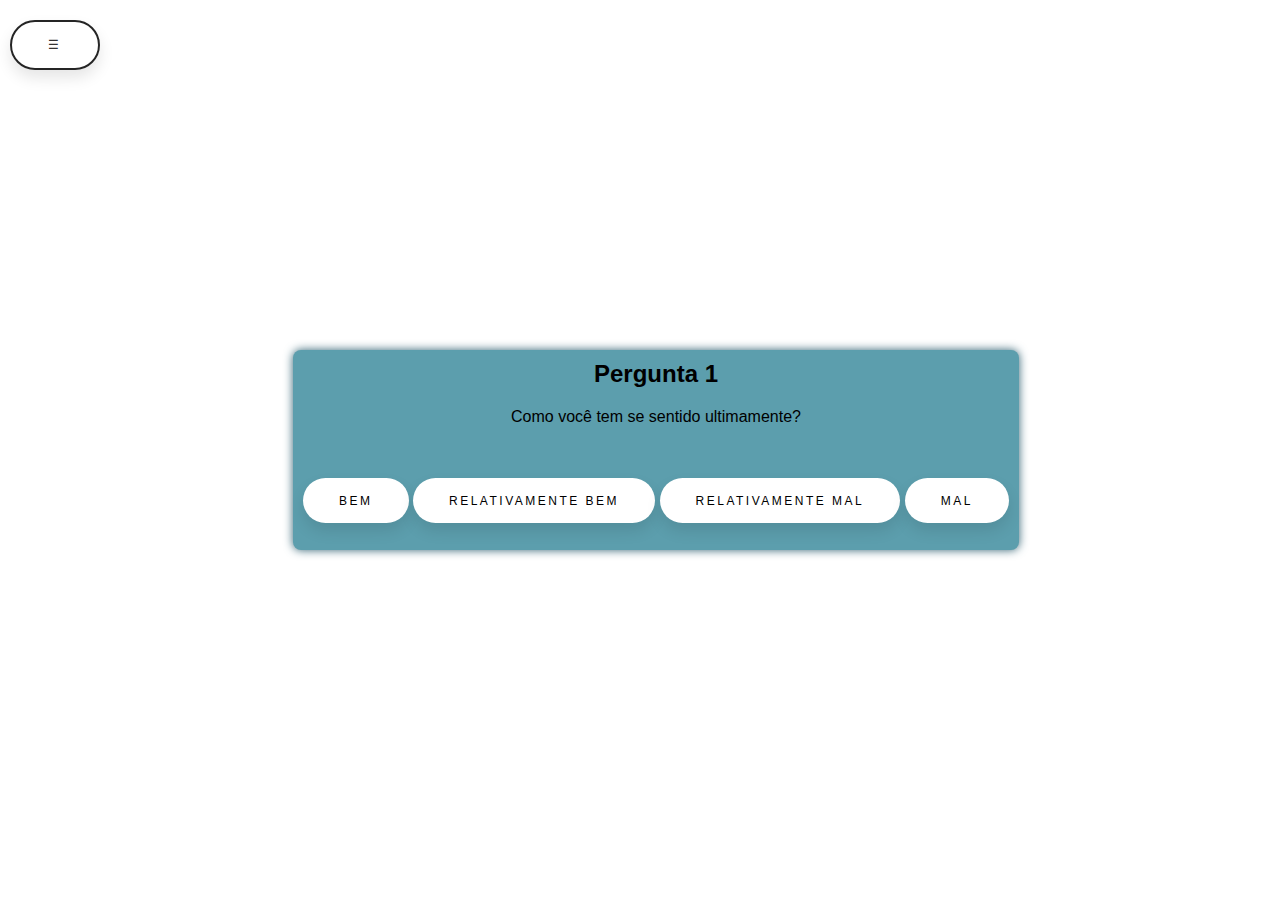
==== index.html @ 70db5748 "new page (working), new drawer button and working drawer!" ====
<!DOCTYPE html>
<html lang="en">
<head>
    <meta charset="UTF-8">
    <meta name="viewport" content="width=device-width, initial-scale=1.0">
    <title>Questionário</title>
    <link rel="stylesheet" href="style.css">
</head>
<body>
    <!-- Menu Lateral -->  
    
    <!-- Final do Menu Lateral -->  

    <!-- HTML Do Menu Lateral -->  

    <div id="sidebar" class="sidebar">
        <a href="javascript:void(0)" class="closebtn" onclick="closeNav()">×</a>
        <a href="sobre.html">Sobre nós</a>
    </div>

    <div id="main">
        <button class="openbtn" id="openbtn" onclick="openNav()">☰</button>
    </div>

    <!-- Final HTML Do Menu Lateral -->  



    <!-- PERGUNTAS -->  
    <div>
    <div class="container">
        <div class="question" id="question1" style="display: block;">
            <h2>Pergunta 1</h2>
            <p>Como você tem se sentido ultimamente?</p> <br> <br>
            <button class="btn" onclick="answerQuestion(1, 10)">Bem</button>
            <button class="btn" onclick="answerQuestion(1, 5)">Relativamente Bem</button>
            <button class="btn" onclick="answerQuestion(1, -5)">Relativamente Mal</button>
            <button class="btn" onclick="answerQuestion(1, -10)">Mal</button>
        </div>

        <div class="question" id="question2">
            <h2>Pergunta 2</h2>
            <p>Existe algo que esteja te incomodando ou te preocupando muito?</p><br><br>
            <button onclick="answerQuestion(2, 10)">Sim</button>
            <button onclick="answerQuestion(2, 5)">Relativamente Sim</button>
            <button onclick="answerQuestion(2, -5)">Relativamente Não</button>
            <button onclick="answerQuestion(2, -10)">Não</button>
        </div>

        <div class="question" id="question3">
            <h2>Pergunta 3</h2>
            <p>Você tem encontrado dificuldades para dormir ou descansar bem?</p><br><br>
            <button onclick="answerQuestion(3, 10)">Sim</button>
            <button onclick="answerQuestion(3, 5)">Relativamente Sim</button>
            <button onclick="answerQuestion(3, -5)">Relativamente Não</button>
            <button onclick="answerQuestion(3, -10)">Não</button>
        </div>

        <div class="question" id="question4">
            <h2>Pergunta 4</h2>
            <p>Como você está lidando com o estresse do dia a dia?</p><br><br>
            <button onclick="answerQuestion(4, 10)">Bem</button>
            <button onclick="answerQuestion(4, 5)">Relativamente Bem</button>
            <button onclick="answerQuestion(4, -5)">Relativamente Mal</button>
            <button onclick="answerQuestion(4, -10)">Mal</button>
        </div>

        <div class="question" id="question5">
            <h2>Pergunta 5</h2>
            <p>Você tem notado mudanças no seu apetite ultimamente?</p><br><br>
            <button onclick="answerQuestion(5, 10)">Sim</button>
            <button onclick="answerQuestion(5, 5)">Relativamente Sim</button>
            <button onclick="answerQuestion(5, -5)">Relativamente Não</button>
            <button onclick="answerQuestion(5, -10)">Não</button>
        </div>

        <div class="question" id="question6">
            <h2>Pergunta 6</h2>
            <p>Existe alguma atividade que costumava te trazer prazer?</p><br><br>
            <button onclick="answerQuestion(6, 10)">Sim</button>
            <button onclick="answerQuestion(6, 5)">Relativamente Sim</button>
            <button onclick="answerQuestion(6, -5)">Relativamente Não</button>
            <button onclick="answerQuestion(6, -10)">Não</button>
        </div>

        <div class="question" id="question7">
            <h2>Pergunta 7</h2>
            <p>Você se sente apoiado/a pelas pessoas ao seu redor?</p><br><br>
            <button onclick="answerQuestion(7, 10)">Sim</button>
            <button onclick="answerQuestion(7, 5)">Relativamente Sim</button>
            <button onclick="answerQuestion(7, -5)">Relativamente Não</button>
            <button onclick="answerQuestion(7, -10)">Não</button>
        </div>

        <div class="question" id="question8">
            <h2>Pergunta 8</h2>
            <p>Você já considerou buscar ajuda profissional para lidar com o que você tem?</p><br><br>
            <button onclick="answerQuestion(8, 10)">Sim</button>
            <button onclick="answerQuestion(8, 5)">Relativamente Sim</button>
            <button onclick="answerQuestion(8, -5)">Relativamente Não</button>
            <button onclick="answerQuestion(8, -10)">Não</button>
        </div>

        <div class="question" id="question9">
            <h2>Pergunta 9</h2>
            <p>Você consegue se concentrar nas suas atividades diárias sem dificuldade?</p><br><br>
            <button onclick="answerQuestion(9, 10)">Sim</button>
            <button onclick="answerQuestion(9, 5)">Relativamente Sim</button>
            <button onclick="answerQuestion(9, -5)">Relativamente Não</button>
            <button onclick="answerQuestion(9, -10)">Sim</button>
        </div>

        <div class="question" id="question10">
            <h2>Pergunta 10</h2>
            <p>Você tem tido pensamentos negativos que têm persistido?</p><br><br>
            <button onclick="answerQuestion(10, 10)">Sim</button>
            <button onclick="answerQuestion(10, 5)">Relativamente Sim</button>
            <button onclick="answerQuestion(10, -5)">Relativamente Não</button>
            <button onclick="answerQuestion(10, -10)">Não</button>
        </div>
    </div>
    </div>
    <!-- FINAL DAS PERGUNTAS -->  


    <script>
        // Script para abrir tela lateral
        function openNav() {
            document.getElementById("sidebar").style.width = "250px";
            document.getElementById("main").style.marginLeft = "250px";
        }

        function closeNav() {
            document.getElementById("sidebar").style.width = "0";
            document.getElementById("main").style.marginLeft= "0";
        }
        
        // Final script para abrir tela lateral
        
        // Script para definir valores
        let score = 100;

        function answerQuestion(questionNumber, points) {
            score += points;
            document.getElementById('question' + questionNumber).style.display = 'none';

            if (questionNumber < 10) {
                document.getElementById('question' + (questionNumber + 1)).style.display = 'block';
            } else {
                displayResult();
            }
        }

        function displayResult() {
            let grade;
            if (score >= 75) {
                grade = "A";
            } else if (score >= 50) {
                grade = "B";
            } else if (score >= 25) {
                grade = "C";
            } else if (score >= 0) {
                grade = "D";
            }
            alert(`Sua pontuação final é: ${score}\n\nResultado: "${grade}"`);
        }
        // Final do script para definir valores
    </script>
</body>
</html>
---- style.css ----
/* Caixa central  */
body {
    font-family: Arial, sans-serif;
    background-color: #FFFFFF;
    display: flex;
    justify-content: center;
    align-items: center;
    height: 100vh;
    margin: 0;
}


.container {
    background-color: #5C9EAD;
    padding: 20px;
    box-shadow: 0 0 10px rgba(50, 98, 115);
    border-radius: 8px;
    text-align: center;
    height: 180px;
    padding: 10px;
}

.question {
    display: none;
}

.question h2 {
    margin-top: 0;
}

/* Canto superior esquerdo para barra lateral */
.hamburger {
    display: flex;
    position: absolute;
    top: 15px;
    left: 15px;
    cursor: pointer;
  }
  
  .hamburger input {
    display: none;
  }
  
  .hamburger svg {
    height: 3em;
    transition: transform 600ms cubic-bezier(0.4, 0, 0.2, 1);
  }
  
  .line {
    fill: none;
    stroke: rgb(0, 0, 0);
    stroke-linecap: round;
    stroke-linejoin: round;
    stroke-width: 3;
    transition: stroke-dasharray 600ms cubic-bezier(0.4, 0, 0.2, 1),
                stroke-dashoffset 600ms cubic-bezier(0.4, 0, 0.2, 1);
  }
  
  .line-top-bottom {
    stroke-dasharray: 12 63;
  }
  
  .hamburger input:checked + svg {
    transform: rotate(-45deg);
  }
  
  .hamburger input:checked + svg .line-top-bottom {
    stroke-dasharray: 20 300;
    stroke-dashoffset: -32.42;
  }
  

/* Final da barra lateral */

/* Botões */
button {
    padding: 1.3em 3em;
    font-size: 12px;
    text-transform: uppercase;
    letter-spacing: 2.5px;
    font-weight: 500;
    color: #000;
    background-color: #fff;
    border: none;
    border-radius: 45px;
    box-shadow: 0px 8px 15px rgba(0, 0, 0, 0.1);
    transition: all 0.3s ease 0s;
    cursor: pointer;
    outline: none;
  }
  
  button:hover {
    background-color: #23c483;
    box-shadow: 0px 15px 20px rgba(46, 229, 157, 0.4);
    color: #fff;
    transform: translateY(-7px);
  }
  
  button:active {
    transform: translateY(-1px);
  }
/* Final botões */

/* Barra lateral central */

.sidebar {
    height: 100%;
    width: 0;
    position: fixed;
    z-index: 1;
    top: 0px;
    left: 0;
    background-color: #111;
    overflow-x: hidden;
    transition: 0.5s;
    padding-top: 60px;
}

.sidebar a {
    padding: 8px 8px 8px 32px;
    text-decoration: none;
    font-size: 25px;
    color: #818181;
    display: block;
    transition: 0.3s;
}

.sidebar a:hover {
    color: #f1f1f1;
}

.sidebar .closebtn {
    position: absolute;
    top: 0;
    right: 25px;
    font-size: 36px;
    margin-left: 50px;
}

#openbtn {
        height: 50px;
        position: absolute;
        background-color: transparent;
        top: 20px;
        left: 10px;
        cursor: pointer;
        border: 2px solid #252525;
        overflow: hidden;
        border-radius: 30px;
        color: #333;
        transition: all 0.5s ease-in-out; 
}
#openbtn::after {
        content: "";
        position: absolute;
        left: 0;
        top: 0;
        transition: all 0.5s ease-in-out;
        background-color: #333;
        border-radius: 30px;
        visibility: hidden;
        height: 10px;
        width: 10px;
        z-index: -1;
      }

#openbtn:hover {
    box-shadow: 1px 1px 200px #252525;
    color: #fff;
    border: none;
  }
#openbtn:hover::after {
    visibility: visible;
    transform: scale(100) translateX(1px);
  }

#main {
    transition: margin-left .5s;
    padding: 16px;
}

/* Final da barra lateral central */
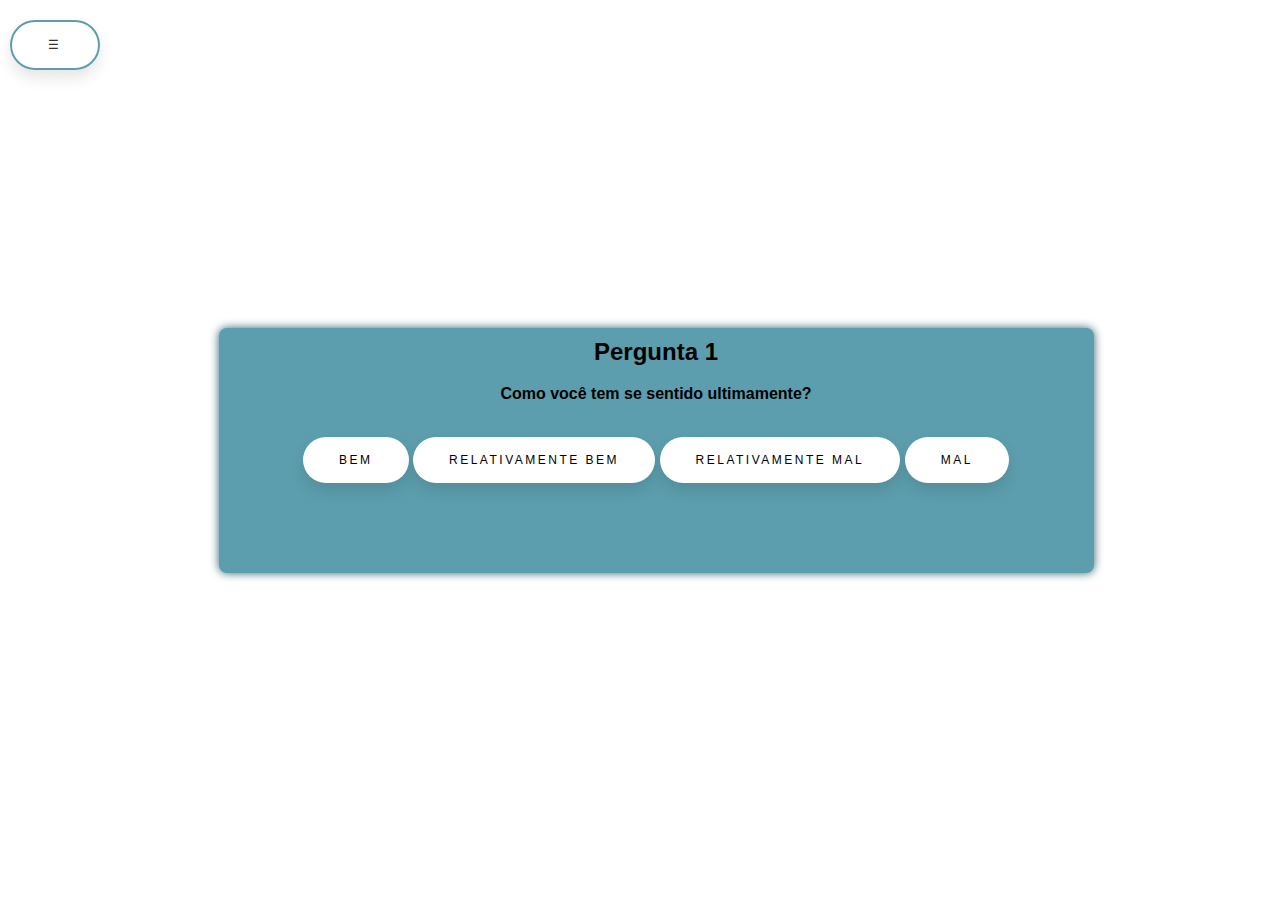
==== commit 1851e9d1: "minor visual changes (desktop visual), design colors minor fixes and new comments to solve later on" ====
--- a/index.html
+++ b/index.html
@@ -6,11 +6,7 @@
     <title>Questionário</title>
     <link rel="stylesheet" href="style.css">
 </head>
-<body>
-    <!-- Menu Lateral -->  
-    
-    <!-- Final do Menu Lateral -->  
-
+<body>  
     <!-- HTML Do Menu Lateral -->  
 
     <div id="sidebar" class="sidebar">
@@ -31,7 +27,7 @@
     <div class="container">
         <div class="question" id="question1" style="display: block;">
             <h2>Pergunta 1</h2>
-            <p>Como você tem se sentido ultimamente?</p> <br> <br>
+            <p>Como você tem se sentido ultimamente?</p> <br> 
             <button class="btn" onclick="answerQuestion(1, 10)">Bem</button>
             <button class="btn" onclick="answerQuestion(1, 5)">Relativamente Bem</button>
             <button class="btn" onclick="answerQuestion(1, -5)">Relativamente Mal</button>
@@ -40,7 +36,8 @@
 
         <div class="question" id="question2">
             <h2>Pergunta 2</h2>
-            <p>Existe algo que esteja te incomodando ou te preocupando muito?</p><br><br>
+            <p>Existe algo que esteja te incomodando ou te preocupando muito?</p><br>
+            <!-- Não = Positivo, Sim = Negativo -->
             <button onclick="answerQuestion(2, 10)">Sim</button>
             <button onclick="answerQuestion(2, 5)">Relativamente Sim</button>
             <button onclick="answerQuestion(2, -5)">Relativamente Não</button>
@@ -49,7 +46,8 @@
 
         <div class="question" id="question3">
             <h2>Pergunta 3</h2>
-            <p>Você tem encontrado dificuldades para dormir ou descansar bem?</p><br><br>
+            <p>Você tem encontrado dificuldades para dormir ou descansar bem?</p><br>
+            <!-- Não = Positivo, Sim = Negativo -->
             <button onclick="answerQuestion(3, 10)">Sim</button>
             <button onclick="answerQuestion(3, 5)">Relativamente Sim</button>
             <button onclick="answerQuestion(3, -5)">Relativamente Não</button>
@@ -58,7 +56,7 @@
 
         <div class="question" id="question4">
             <h2>Pergunta 4</h2>
-            <p>Como você está lidando com o estresse do dia a dia?</p><br><br>
+            <p>Como você está lidando com o estresse do dia a dia?</p><br>
             <button onclick="answerQuestion(4, 10)">Bem</button>
             <button onclick="answerQuestion(4, 5)">Relativamente Bem</button>
             <button onclick="answerQuestion(4, -5)">Relativamente Mal</button>
@@ -67,7 +65,8 @@
 
         <div class="question" id="question5">
             <h2>Pergunta 5</h2>
-            <p>Você tem notado mudanças no seu apetite ultimamente?</p><br><br>
+            <p>Você tem notado mudanças no seu apetite ultimamente?</p><br>
+            <!-- Não = Positivo, Sim = Negativo -->
             <button onclick="answerQuestion(5, 10)">Sim</button>
             <button onclick="answerQuestion(5, 5)">Relativamente Sim</button>
             <button onclick="answerQuestion(5, -5)">Relativamente Não</button>
@@ -76,7 +75,8 @@
 
         <div class="question" id="question6">
             <h2>Pergunta 6</h2>
-            <p>Existe alguma atividade que costumava te trazer prazer?</p><br><br>
+            <p>Existe alguma atividade que costumava te trazer prazer?</p><br>
+            <!-- Não = Positivo, Sim = Negativo -->
             <button onclick="answerQuestion(6, 10)">Sim</button>
             <button onclick="answerQuestion(6, 5)">Relativamente Sim</button>
             <button onclick="answerQuestion(6, -5)">Relativamente Não</button>
@@ -85,7 +85,7 @@
 
         <div class="question" id="question7">
             <h2>Pergunta 7</h2>
-            <p>Você se sente apoiado/a pelas pessoas ao seu redor?</p><br><br>
+            <p>Você se sente apoiado/a pelas pessoas ao seu redor?</p><br>
             <button onclick="answerQuestion(7, 10)">Sim</button>
             <button onclick="answerQuestion(7, 5)">Relativamente Sim</button>
             <button onclick="answerQuestion(7, -5)">Relativamente Não</button>
@@ -94,7 +94,7 @@
 
         <div class="question" id="question8">
             <h2>Pergunta 8</h2>
-            <p>Você já considerou buscar ajuda profissional para lidar com o que você tem?</p><br><br>
+            <p>Você já considerou buscar ajuda profissional para lidar com o que você tem?</p><br>
             <button onclick="answerQuestion(8, 10)">Sim</button>
             <button onclick="answerQuestion(8, 5)">Relativamente Sim</button>
             <button onclick="answerQuestion(8, -5)">Relativamente Não</button>
@@ -103,7 +103,7 @@
 
         <div class="question" id="question9">
             <h2>Pergunta 9</h2>
-            <p>Você consegue se concentrar nas suas atividades diárias sem dificuldade?</p><br><br>
+            <p>Você consegue se concentrar nas suas atividades diárias sem dificuldade?</p><br>
             <button onclick="answerQuestion(9, 10)">Sim</button>
             <button onclick="answerQuestion(9, 5)">Relativamente Sim</button>
             <button onclick="answerQuestion(9, -5)">Relativamente Não</button>
@@ -112,7 +112,8 @@
 
         <div class="question" id="question10">
             <h2>Pergunta 10</h2>
-            <p>Você tem tido pensamentos negativos que têm persistido?</p><br><br>
+            <p>Você tem tido pensamentos negativos que têm persistido?</p><br>
+            <!-- Não = Positivo, Sim = Negativo -->
             <button onclick="answerQuestion(10, 10)">Sim</button>
             <button onclick="answerQuestion(10, 5)">Relativamente Sim</button>
             <button onclick="answerQuestion(10, -5)">Relativamente Não</button>
@@ -138,6 +139,8 @@
         // Final script para abrir tela lateral
         
         // Script para definir valores
+
+        // Arrumar dados totais e talvez adicionar mais paginas
         let score = 100;
 
         function answerQuestion(questionNumber, points) {
@@ -152,17 +155,15 @@
         }
 
         function displayResult() {
-            let grade;
             if (score >= 75) {
-                grade = "A";
+                window.location.href = 'A.html';
             } else if (score >= 50) {
-                grade = "B";
+                window.location.href = 'B.html';
             } else if (score >= 25) {
-                grade = "C";
-            } else if (score >= 0) {
-                grade = "D";
+                window.location.href = 'C.html';
+            } else {
+                window.location.href = 'D.html';
             }
-            alert(`Sua pontuação final é: ${score}\n\nResultado: "${grade}"`);
         }
         // Final do script para definir valores
     </script>
--- a/style.css
+++ b/style.css
@@ -16,8 +16,11 @@
     box-shadow: 0 0 10px rgba(50, 98, 115);
     border-radius: 8px;
     text-align: center;
-    height: 180px;
+    width: 95vh;
+    height: 25vh;
     padding: 10px;
+    overflow: hidden;
+    font-weight: 700;
 }
 
 .question {
@@ -27,50 +30,6 @@
 .question h2 {
     margin-top: 0;
 }
-
-/* Canto superior esquerdo para barra lateral */
-.hamburger {
-    display: flex;
-    position: absolute;
-    top: 15px;
-    left: 15px;
-    cursor: pointer;
-  }
-  
-  .hamburger input {
-    display: none;
-  }
-  
-  .hamburger svg {
-    height: 3em;
-    transition: transform 600ms cubic-bezier(0.4, 0, 0.2, 1);
-  }
-  
-  .line {
-    fill: none;
-    stroke: rgb(0, 0, 0);
-    stroke-linecap: round;
-    stroke-linejoin: round;
-    stroke-width: 3;
-    transition: stroke-dasharray 600ms cubic-bezier(0.4, 0, 0.2, 1),
-                stroke-dashoffset 600ms cubic-bezier(0.4, 0, 0.2, 1);
-  }
-  
-  .line-top-bottom {
-    stroke-dasharray: 12 63;
-  }
-  
-  .hamburger input:checked + svg {
-    transform: rotate(-45deg);
-  }
-  
-  .hamburger input:checked + svg .line-top-bottom {
-    stroke-dasharray: 20 300;
-    stroke-dashoffset: -32.42;
-  }
-  
-
-/* Final da barra lateral */
 
 /* Botões */
 button {
@@ -87,18 +46,18 @@
     transition: all 0.3s ease 0s;
     cursor: pointer;
     outline: none;
-  }
+}
   
-  button:hover {
+button:hover {
     background-color: #23c483;
     box-shadow: 0px 15px 20px rgba(46, 229, 157, 0.4);
     color: #fff;
     transform: translateY(-7px);
-  }
+}
   
-  button:active {
+button:active {
     transform: translateY(-1px);
-  }
+}
 /* Final botões */
 
 /* Barra lateral central */
@@ -144,11 +103,10 @@
         top: 20px;
         left: 10px;
         cursor: pointer;
-        border: 2px solid #252525;
+        border: 2px solid #5C9EAD;
         overflow: hidden;
         border-radius: 30px;
         color: #333;
-        transition: all 0.5s ease-in-out; 
 }
 #openbtn::after {
         content: "";
@@ -156,7 +114,7 @@
         left: 0;
         top: 0;
         transition: all 0.5s ease-in-out;
-        background-color: #333;
+        background-color: #5C9EAD;
         border-radius: 30px;
         visibility: hidden;
         height: 10px;
@@ -168,6 +126,7 @@
     box-shadow: 1px 1px 200px #252525;
     color: #fff;
     border: none;
+    translate: translateX(7);
   }
 #openbtn:hover::after {
     visibility: visible;
@@ -179,4 +138,5 @@
     padding: 16px;
 }
 
-/* Final da barra lateral central */+/* Final da barra lateral central */
+
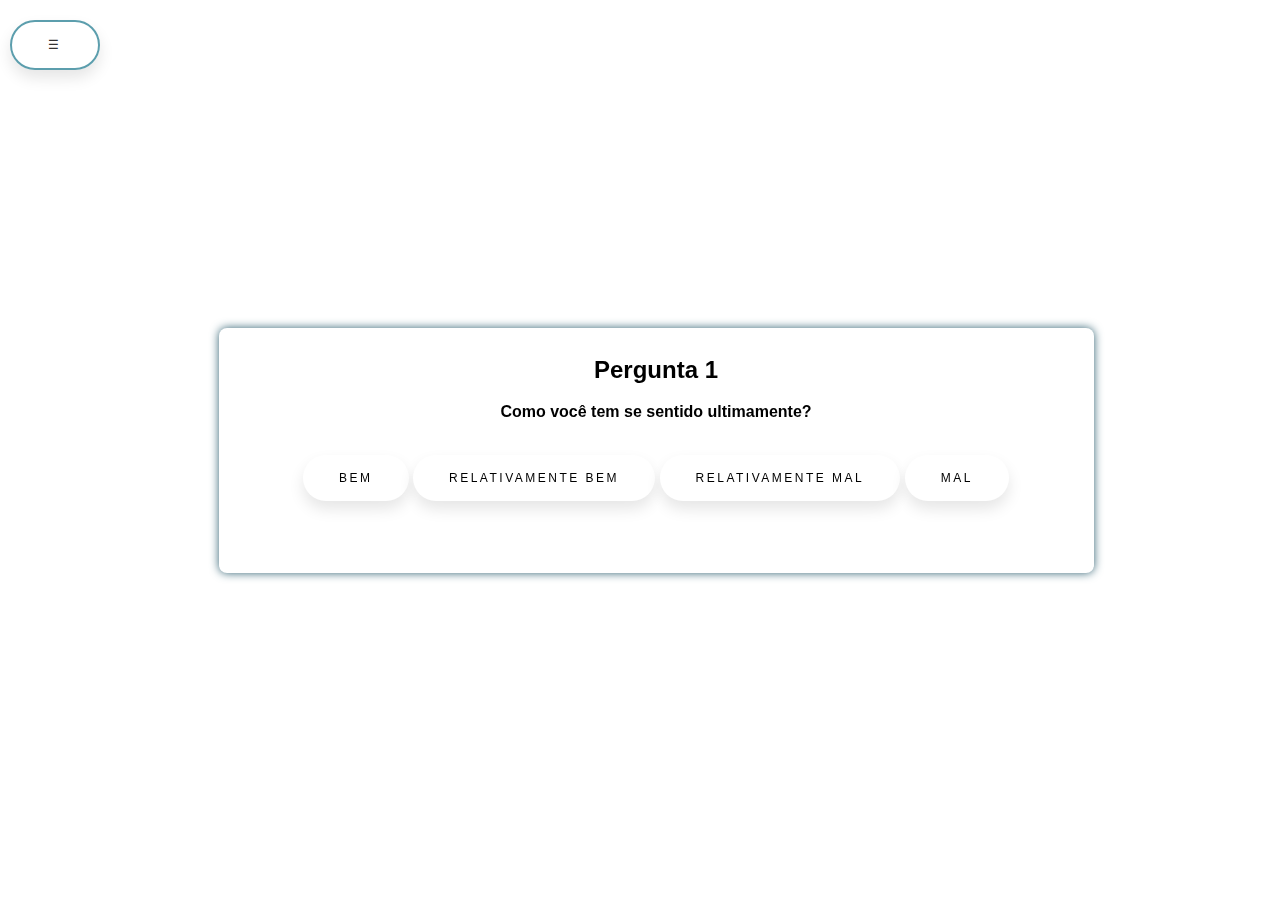
==== commit 0e264b4b: "background changes, container changes, minor color changes and versining changes" ====
--- a/index.html
+++ b/index.html
@@ -26,7 +26,7 @@
     <div>
     <div class="container">
         <div class="question" id="question1" style="display: block;">
-            <h2>Pergunta 1</h2>
+            <br><h2>Pergunta 1</h2>
             <p>Como você tem se sentido ultimamente?</p> <br> 
             <button class="btn" onclick="answerQuestion(1, 10)">Bem</button>
             <button class="btn" onclick="answerQuestion(1, 5)">Relativamente Bem</button>
@@ -35,7 +35,7 @@
         </div>
 
         <div class="question" id="question2">
-            <h2>Pergunta 2</h2>
+            <br><h2>Pergunta 2</h2>
             <p>Existe algo que esteja te incomodando ou te preocupando muito?</p><br>
             <!-- Não = Positivo, Sim = Negativo -->
             <button onclick="answerQuestion(2, 10)">Sim</button>
@@ -45,7 +45,7 @@
         </div>
 
         <div class="question" id="question3">
-            <h2>Pergunta 3</h2>
+            <br><h2>Pergunta 3</h2>
             <p>Você tem encontrado dificuldades para dormir ou descansar bem?</p><br>
             <!-- Não = Positivo, Sim = Negativo -->
             <button onclick="answerQuestion(3, 10)">Sim</button>
@@ -55,7 +55,7 @@
         </div>
 
         <div class="question" id="question4">
-            <h2>Pergunta 4</h2>
+            <br><h2>Pergunta 4</h2>
             <p>Como você está lidando com o estresse do dia a dia?</p><br>
             <button onclick="answerQuestion(4, 10)">Bem</button>
             <button onclick="answerQuestion(4, 5)">Relativamente Bem</button>
@@ -64,7 +64,7 @@
         </div>
 
         <div class="question" id="question5">
-            <h2>Pergunta 5</h2>
+            <br><h2>Pergunta 5</h2>
             <p>Você tem notado mudanças no seu apetite ultimamente?</p><br>
             <!-- Não = Positivo, Sim = Negativo -->
             <button onclick="answerQuestion(5, 10)">Sim</button>
@@ -74,7 +74,7 @@
         </div>
 
         <div class="question" id="question6">
-            <h2>Pergunta 6</h2>
+            <br><h2>Pergunta 6</h2>
             <p>Existe alguma atividade que costumava te trazer prazer?</p><br>
             <!-- Não = Positivo, Sim = Negativo -->
             <button onclick="answerQuestion(6, 10)">Sim</button>
@@ -84,7 +84,7 @@
         </div>
 
         <div class="question" id="question7">
-            <h2>Pergunta 7</h2>
+            <br><h2>Pergunta 7</h2>
             <p>Você se sente apoiado/a pelas pessoas ao seu redor?</p><br>
             <button onclick="answerQuestion(7, 10)">Sim</button>
             <button onclick="answerQuestion(7, 5)">Relativamente Sim</button>
@@ -93,7 +93,7 @@
         </div>
 
         <div class="question" id="question8">
-            <h2>Pergunta 8</h2>
+            <br><h2>Pergunta 8</h2>
             <p>Você já considerou buscar ajuda profissional para lidar com o que você tem?</p><br>
             <button onclick="answerQuestion(8, 10)">Sim</button>
             <button onclick="answerQuestion(8, 5)">Relativamente Sim</button>
@@ -102,7 +102,7 @@
         </div>
 
         <div class="question" id="question9">
-            <h2>Pergunta 9</h2>
+            <br><h2>Pergunta 9</h2>
             <p>Você consegue se concentrar nas suas atividades diárias sem dificuldade?</p><br>
             <button onclick="answerQuestion(9, 10)">Sim</button>
             <button onclick="answerQuestion(9, 5)">Relativamente Sim</button>
@@ -111,7 +111,7 @@
         </div>
 
         <div class="question" id="question10">
-            <h2>Pergunta 10</h2>
+            <br><h2>Pergunta 10</h2>
             <p>Você tem tido pensamentos negativos que têm persistido?</p><br>
             <!-- Não = Positivo, Sim = Negativo -->
             <button onclick="answerQuestion(10, 10)">Sim</button>
--- a/style.css
+++ b/style.css
@@ -7,11 +7,14 @@
     align-items: center;
     height: 100vh;
     margin: 0;
+    background: url(pics/sea-with-cloudy-weather.jpg) no-repeat;
+    background-size: cover;
 }
 
 
 .container {
-    background-color: #5C9EAD;
+    background-color: transparent;
+    backdrop-filter: blur(15px);
     padding: 20px;
     box-shadow: 0 0 10px rgba(50, 98, 115);
     border-radius: 8px;
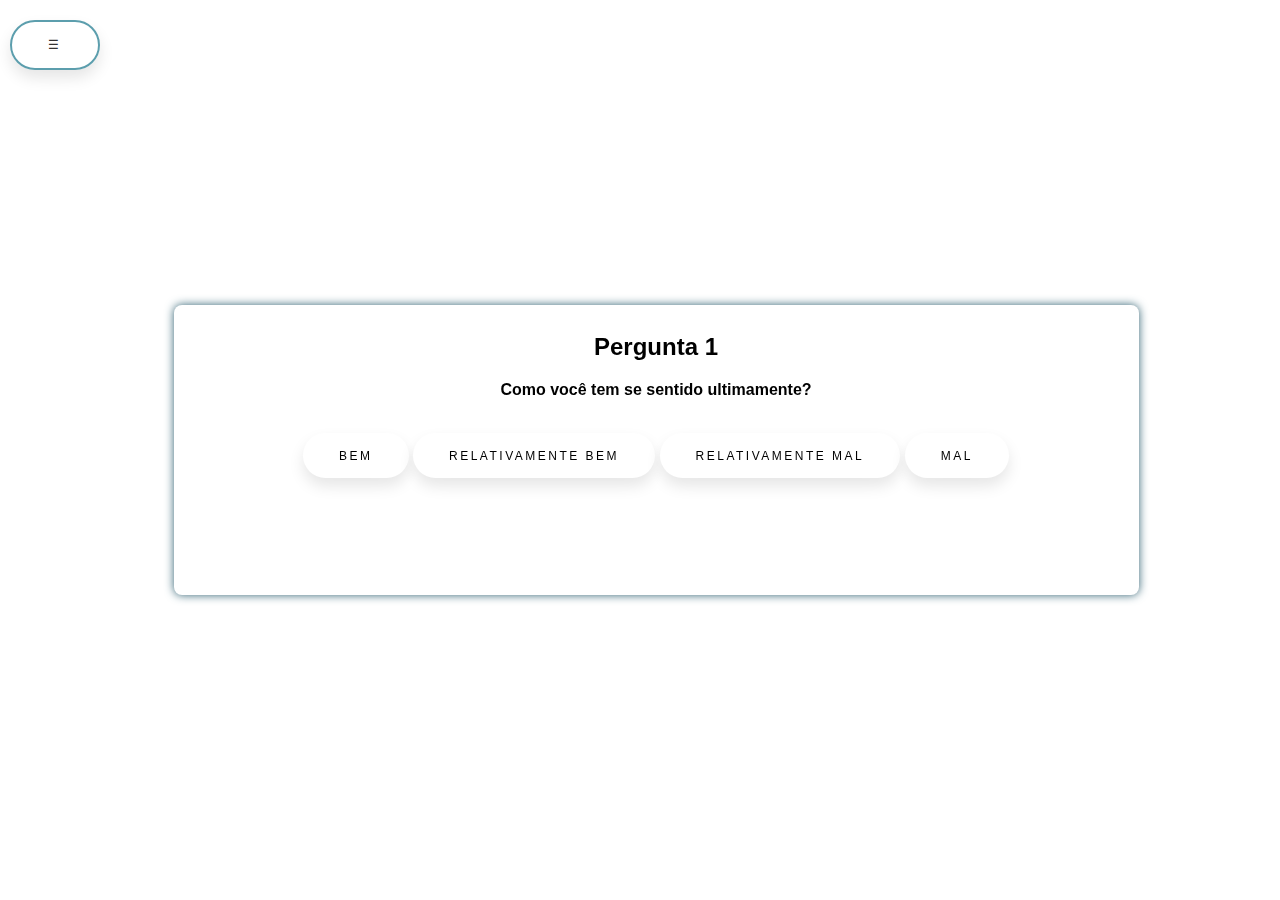
==== commit ae320b4e: "points system reworked and versioning" ====
--- a/index.html
+++ b/index.html
@@ -37,7 +37,6 @@
         <div class="question" id="question2">
             <br><h2>Pergunta 2</h2>
             <p>Existe algo que esteja te incomodando ou te preocupando muito?</p><br>
-            <!-- Não = Positivo, Sim = Negativo -->
             <button onclick="answerQuestion(2, 10)">Sim</button>
             <button onclick="answerQuestion(2, 5)">Relativamente Sim</button>
             <button onclick="answerQuestion(2, -5)">Relativamente Não</button>
@@ -47,7 +46,6 @@
         <div class="question" id="question3">
             <br><h2>Pergunta 3</h2>
             <p>Você tem encontrado dificuldades para dormir ou descansar bem?</p><br>
-            <!-- Não = Positivo, Sim = Negativo -->
             <button onclick="answerQuestion(3, 10)">Sim</button>
             <button onclick="answerQuestion(3, 5)">Relativamente Sim</button>
             <button onclick="answerQuestion(3, -5)">Relativamente Não</button>
@@ -66,7 +64,6 @@
         <div class="question" id="question5">
             <br><h2>Pergunta 5</h2>
             <p>Você tem notado mudanças no seu apetite ultimamente?</p><br>
-            <!-- Não = Positivo, Sim = Negativo -->
             <button onclick="answerQuestion(5, 10)">Sim</button>
             <button onclick="answerQuestion(5, 5)">Relativamente Sim</button>
             <button onclick="answerQuestion(5, -5)">Relativamente Não</button>
@@ -76,7 +73,6 @@
         <div class="question" id="question6">
             <br><h2>Pergunta 6</h2>
             <p>Existe alguma atividade que costumava te trazer prazer?</p><br>
-            <!-- Não = Positivo, Sim = Negativo -->
             <button onclick="answerQuestion(6, 10)">Sim</button>
             <button onclick="answerQuestion(6, 5)">Relativamente Sim</button>
             <button onclick="answerQuestion(6, -5)">Relativamente Não</button>
@@ -113,11 +109,10 @@
         <div class="question" id="question10">
             <br><h2>Pergunta 10</h2>
             <p>Você tem tido pensamentos negativos que têm persistido?</p><br>
-            <!-- Não = Positivo, Sim = Negativo -->
-            <button onclick="answerQuestion(10, 10)">Sim</button>
-            <button onclick="answerQuestion(10, 5)">Relativamente Sim</button>
-            <button onclick="answerQuestion(10, -5)">Relativamente Não</button>
-            <button onclick="answerQuestion(10, -10)">Não</button>
+            <button onclick="answerQuestion(10, -10)">Sim</button>
+            <button onclick="answerQuestion(10, -5)">Relativamente Sim</button>
+            <button onclick="answerQuestion(10, 5)">Relativamente Não</button>
+            <button onclick="answerQuestion(10, 10)">Não</button>
         </div>
     </div>
     </div>
@@ -141,7 +136,11 @@
         // Script para definir valores
 
         // Arrumar dados totais e talvez adicionar mais paginas
-        let score = 100;
+        // Para arrumar o dado total preciso: q1 (quantidade de perguntas) = 10
+        // preciso2: q2 (quantidade maxima/total de pontos)= 100
+        // Conta: q1/q2 = s
+        // 100/10 = 10
+        let score = 10;
 
         function answerQuestion(questionNumber, points) {
             score += points;
--- a/style.css
+++ b/style.css
@@ -19,8 +19,8 @@
     box-shadow: 0 0 10px rgba(50, 98, 115);
     border-radius: 8px;
     text-align: center;
-    width: 95vh;
-    height: 25vh;
+    width: 105vh;
+    height: 30vh;
     padding: 10px;
     overflow: hidden;
     font-weight: 700;
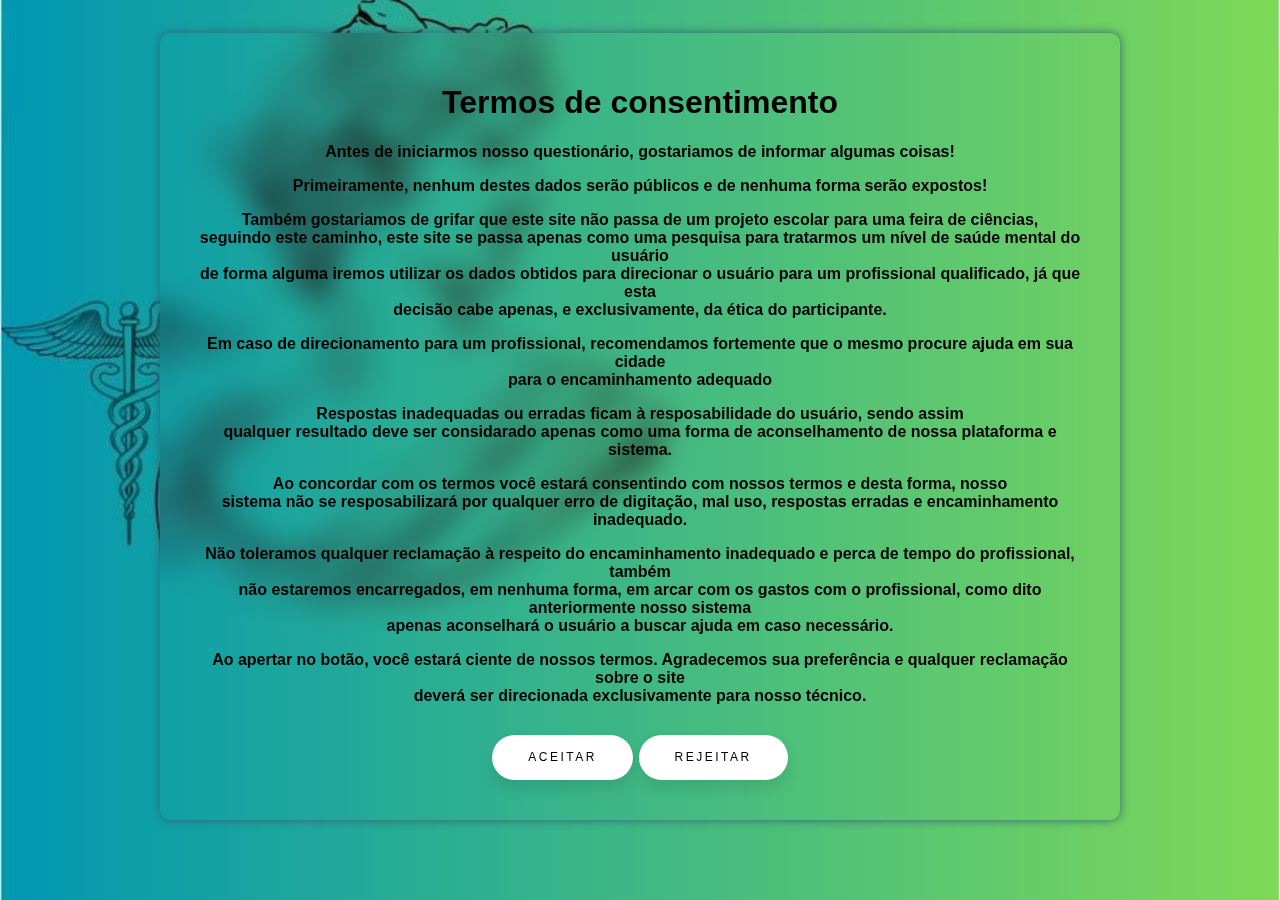
==== commit 406d4888: "new pages, new versioning and terms" ====
--- a/index.html
+++ b/index.html
@@ -3,168 +3,36 @@
 <head>
     <meta charset="UTF-8">
     <meta name="viewport" content="width=device-width, initial-scale=1.0">
-    <title>Questionário</title>
+    <title>Document</title>
     <link rel="stylesheet" href="style.css">
 </head>
-<body>  
-    <!-- HTML Do Menu Lateral -->  
+<body>
+    <div class="escrita">
+        <h1>Termos de consentimento</h1>
+        <p>Antes de iniciarmos nosso questionário, gostariamos de informar algumas coisas!</p>
+        <p>Primeiramente, nenhum destes dados serão públicos e de nenhuma forma serão expostos!</p>
+        <p>Também gostariamos de grifar que este site não passa de um projeto escolar para uma feira de ciências,<br>
+        seguindo este caminho, este site se passa apenas como uma pesquisa para tratarmos um nível de saúde mental do usuário <br>
+        de forma alguma iremos utilizar os dados obtidos para direcionar o usuário para um profissional qualificado, já que esta <br>
+        decisão cabe apenas, e exclusivamente, da ética do participante.</p>
+        <p>Em caso de direcionamento para um profissional, recomendamos fortemente que o mesmo procure ajuda em sua cidade <br>
+        para o encaminhamento adequado</p>
+        <p>Respostas inadequadas ou erradas ficam à resposabilidade do usuário, sendo assim <br>
+        qualquer resultado deve ser considarado apenas como uma forma de aconselhamento de nossa plataforma e sistema.</p>
+        <p>Ao concordar com os termos você estará consentindo com nossos termos e desta forma, nosso <br>
+        sistema não se resposabilizará por qualquer erro de digitação, mal uso, respostas erradas e encaminhamento inadequado.</p>
+        <p>Não toleramos qualquer reclamação à respeito do encaminhamento inadequado e perca de tempo do profissional, também <br>
+        não estaremos encarregados, em nenhuma forma, em arcar com os gastos com o profissional, como dito anteriormente nosso sistema <br>
+        apenas aconselhará o usuário a buscar ajuda em caso necessário.</p>
+        <p>Ao apertar no botão, você estará ciente de nossos termos. Agradecemos sua preferência e qualquer reclamação sobre o site <br>
+        deverá ser direcionada exclusivamente para nosso técnico.</p>   
 
-    <div id="sidebar" class="sidebar">
-        <a href="javascript:void(0)" class="closebtn" onclick="closeNav()">×</a>
-        <a href="sobre.html">Sobre nós</a>
-    </div>
-
-    <div id="main">
-        <button class="openbtn" id="openbtn" onclick="openNav()">☰</button>
-    </div>
-
-    <!-- Final HTML Do Menu Lateral -->  
-
-
-
-    <!-- PERGUNTAS -->  
-    <div>
-    <div class="container">
-        <div class="question" id="question1" style="display: block;">
-            <br><h2>Pergunta 1</h2>
-            <p>Como você tem se sentido ultimamente?</p> <br> 
-            <button class="btn" onclick="answerQuestion(1, 10)">Bem</button>
-            <button class="btn" onclick="answerQuestion(1, 5)">Relativamente Bem</button>
-            <button class="btn" onclick="answerQuestion(1, -5)">Relativamente Mal</button>
-            <button class="btn" onclick="answerQuestion(1, -10)">Mal</button>
-        </div>
-
-        <div class="question" id="question2">
-            <br><h2>Pergunta 2</h2>
-            <p>Existe algo que esteja te incomodando ou te preocupando muito?</p><br>
-            <button onclick="answerQuestion(2, 10)">Sim</button>
-            <button onclick="answerQuestion(2, 5)">Relativamente Sim</button>
-            <button onclick="answerQuestion(2, -5)">Relativamente Não</button>
-            <button onclick="answerQuestion(2, -10)">Não</button>
-        </div>
-
-        <div class="question" id="question3">
-            <br><h2>Pergunta 3</h2>
-            <p>Você tem encontrado dificuldades para dormir ou descansar bem?</p><br>
-            <button onclick="answerQuestion(3, 10)">Sim</button>
-            <button onclick="answerQuestion(3, 5)">Relativamente Sim</button>
-            <button onclick="answerQuestion(3, -5)">Relativamente Não</button>
-            <button onclick="answerQuestion(3, -10)">Não</button>
-        </div>
-
-        <div class="question" id="question4">
-            <br><h2>Pergunta 4</h2>
-            <p>Como você está lidando com o estresse do dia a dia?</p><br>
-            <button onclick="answerQuestion(4, 10)">Bem</button>
-            <button onclick="answerQuestion(4, 5)">Relativamente Bem</button>
-            <button onclick="answerQuestion(4, -5)">Relativamente Mal</button>
-            <button onclick="answerQuestion(4, -10)">Mal</button>
-        </div>
-
-        <div class="question" id="question5">
-            <br><h2>Pergunta 5</h2>
-            <p>Você tem notado mudanças no seu apetite ultimamente?</p><br>
-            <button onclick="answerQuestion(5, 10)">Sim</button>
-            <button onclick="answerQuestion(5, 5)">Relativamente Sim</button>
-            <button onclick="answerQuestion(5, -5)">Relativamente Não</button>
-            <button onclick="answerQuestion(5, -10)">Não</button>
-        </div>
-
-        <div class="question" id="question6">
-            <br><h2>Pergunta 6</h2>
-            <p>Existe alguma atividade que costumava te trazer prazer?</p><br>
-            <button onclick="answerQuestion(6, 10)">Sim</button>
-            <button onclick="answerQuestion(6, 5)">Relativamente Sim</button>
-            <button onclick="answerQuestion(6, -5)">Relativamente Não</button>
-            <button onclick="answerQuestion(6, -10)">Não</button>
-        </div>
-
-        <div class="question" id="question7">
-            <br><h2>Pergunta 7</h2>
-            <p>Você se sente apoiado/a pelas pessoas ao seu redor?</p><br>
-            <button onclick="answerQuestion(7, 10)">Sim</button>
-            <button onclick="answerQuestion(7, 5)">Relativamente Sim</button>
-            <button onclick="answerQuestion(7, -5)">Relativamente Não</button>
-            <button onclick="answerQuestion(7, -10)">Não</button>
-        </div>
-
-        <div class="question" id="question8">
-            <br><h2>Pergunta 8</h2>
-            <p>Você já considerou buscar ajuda profissional para lidar com o que você tem?</p><br>
-            <button onclick="answerQuestion(8, 10)">Sim</button>
-            <button onclick="answerQuestion(8, 5)">Relativamente Sim</button>
-            <button onclick="answerQuestion(8, -5)">Relativamente Não</button>
-            <button onclick="answerQuestion(8, -10)">Não</button>
-        </div>
-
-        <div class="question" id="question9">
-            <br><h2>Pergunta 9</h2>
-            <p>Você consegue se concentrar nas suas atividades diárias sem dificuldade?</p><br>
-            <button onclick="answerQuestion(9, 10)">Sim</button>
-            <button onclick="answerQuestion(9, 5)">Relativamente Sim</button>
-            <button onclick="answerQuestion(9, -5)">Relativamente Não</button>
-            <button onclick="answerQuestion(9, -10)">Sim</button>
-        </div>
-
-        <div class="question" id="question10">
-            <br><h2>Pergunta 10</h2>
-            <p>Você tem tido pensamentos negativos que têm persistido?</p><br>
-            <button onclick="answerQuestion(10, -10)">Sim</button>
-            <button onclick="answerQuestion(10, -5)">Relativamente Sim</button>
-            <button onclick="answerQuestion(10, 5)">Relativamente Não</button>
-            <button onclick="answerQuestion(10, 10)">Não</button>
+        <div class="btns">
+                <button onclick="window.location.href='questionario.html'">Aceitar</button>
+            <a href="https://google.com">
+                <button>Rejeitar</button>
+            </a>
         </div>
     </div>
-    </div>
-    <!-- FINAL DAS PERGUNTAS -->  
-
-
-    <script>
-        // Script para abrir tela lateral
-        function openNav() {
-            document.getElementById("sidebar").style.width = "250px";
-            document.getElementById("main").style.marginLeft = "250px";
-        }
-
-        function closeNav() {
-            document.getElementById("sidebar").style.width = "0";
-            document.getElementById("main").style.marginLeft= "0";
-        }
-        
-        // Final script para abrir tela lateral
-        
-        // Script para definir valores
-
-        // Arrumar dados totais e talvez adicionar mais paginas
-        // Para arrumar o dado total preciso: q1 (quantidade de perguntas) = 10
-        // preciso2: q2 (quantidade maxima/total de pontos)= 100
-        // Conta: q1/q2 = s
-        // 100/10 = 10
-        let score = 10;
-
-        function answerQuestion(questionNumber, points) {
-            score += points;
-            document.getElementById('question' + questionNumber).style.display = 'none';
-
-            if (questionNumber < 10) {
-                document.getElementById('question' + (questionNumber + 1)).style.display = 'block';
-            } else {
-                displayResult();
-            }
-        }
-
-        function displayResult() {
-            if (score >= 75) {
-                window.location.href = 'A.html';
-            } else if (score >= 50) {
-                window.location.href = 'B.html';
-            } else if (score >= 25) {
-                window.location.href = 'C.html';
-            } else {
-                window.location.href = 'D.html';
-            }
-        }
-        // Final do script para definir valores
-    </script>
 </body>
 </html>--- a/style.css
+++ b/style.css
@@ -1,40 +1,31 @@
-/* Caixa central  */
 body {
-    font-family: Arial, sans-serif;
-    background-color: #FFFFFF;
+    font-family: Arial,sans-serif;
     display: flex;
+    flex-direction: column;
     justify-content: center;
     align-items: center;
-    height: 100vh;
-    margin: 0;
-    background: url(pics/sea-with-cloudy-weather.jpg) no-repeat;
+    text-align: center;
+    height: 93vh;
+    background: url(pics/WhatsApp\ Image\ 2024-08-06\ at\ 23.16.35.jpeg) no-repeat;
     background-size: cover;
 }
 
-
-.container {
+.escrita {
     background-color: transparent;
     backdrop-filter: blur(15px);
-    padding: 20px;
+    width: 100vh;
+    border-radius: 10px;
+    overflow: hidden;
     box-shadow: 0 0 10px rgba(50, 98, 115);
-    border-radius: 8px;
-    text-align: center;
-    width: 105vh;
-    height: 30vh;
-    padding: 10px;
-    overflow: hidden;
     font-weight: 700;
+    padding: 30px;
+}
+.btns {
+    margin-top: 20px;
+    padding: 10px 20px;
+    font-size: 20px;
 }
 
-.question {
-    display: none;
-}
-
-.question h2 {
-    margin-top: 0;
-}
-
-/* Botões */
 button {
     padding: 1.3em 3em;
     font-size: 12px;
@@ -60,86 +51,4 @@
   
 button:active {
     transform: translateY(-1px);
-}
-/* Final botões */
-
-/* Barra lateral central */
-
-.sidebar {
-    height: 100%;
-    width: 0;
-    position: fixed;
-    z-index: 1;
-    top: 0px;
-    left: 0;
-    background-color: #111;
-    overflow-x: hidden;
-    transition: 0.5s;
-    padding-top: 60px;
-}
-
-.sidebar a {
-    padding: 8px 8px 8px 32px;
-    text-decoration: none;
-    font-size: 25px;
-    color: #818181;
-    display: block;
-    transition: 0.3s;
-}
-
-.sidebar a:hover {
-    color: #f1f1f1;
-}
-
-.sidebar .closebtn {
-    position: absolute;
-    top: 0;
-    right: 25px;
-    font-size: 36px;
-    margin-left: 50px;
-}
-
-#openbtn {
-        height: 50px;
-        position: absolute;
-        background-color: transparent;
-        top: 20px;
-        left: 10px;
-        cursor: pointer;
-        border: 2px solid #5C9EAD;
-        overflow: hidden;
-        border-radius: 30px;
-        color: #333;
-}
-#openbtn::after {
-        content: "";
-        position: absolute;
-        left: 0;
-        top: 0;
-        transition: all 0.5s ease-in-out;
-        background-color: #5C9EAD;
-        border-radius: 30px;
-        visibility: hidden;
-        height: 10px;
-        width: 10px;
-        z-index: -1;
-      }
-
-#openbtn:hover {
-    box-shadow: 1px 1px 200px #252525;
-    color: #fff;
-    border: none;
-    translate: translateX(7);
-  }
-#openbtn:hover::after {
-    visibility: visible;
-    transform: scale(100) translateX(1px);
-  }
-
-#main {
-    transition: margin-left .5s;
-    padding: 16px;
-}
-
-/* Final da barra lateral central */
-
+}